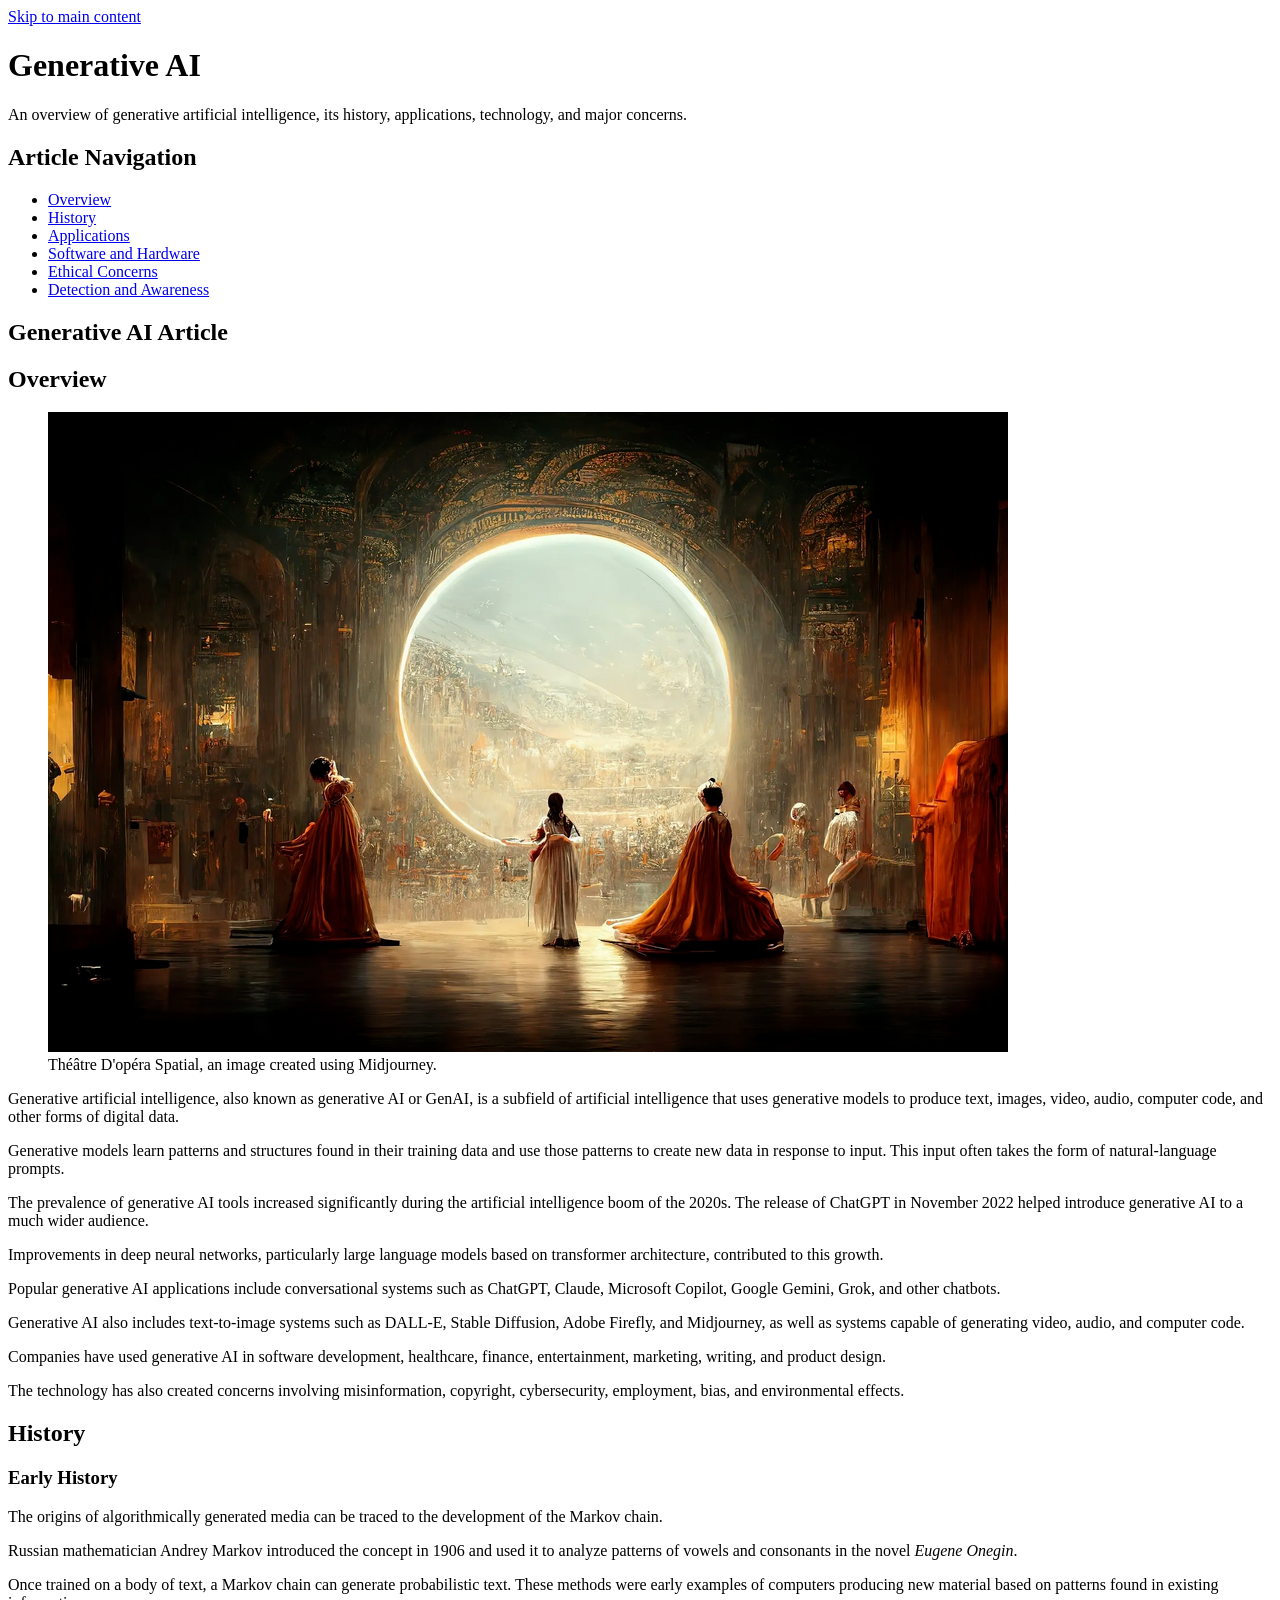
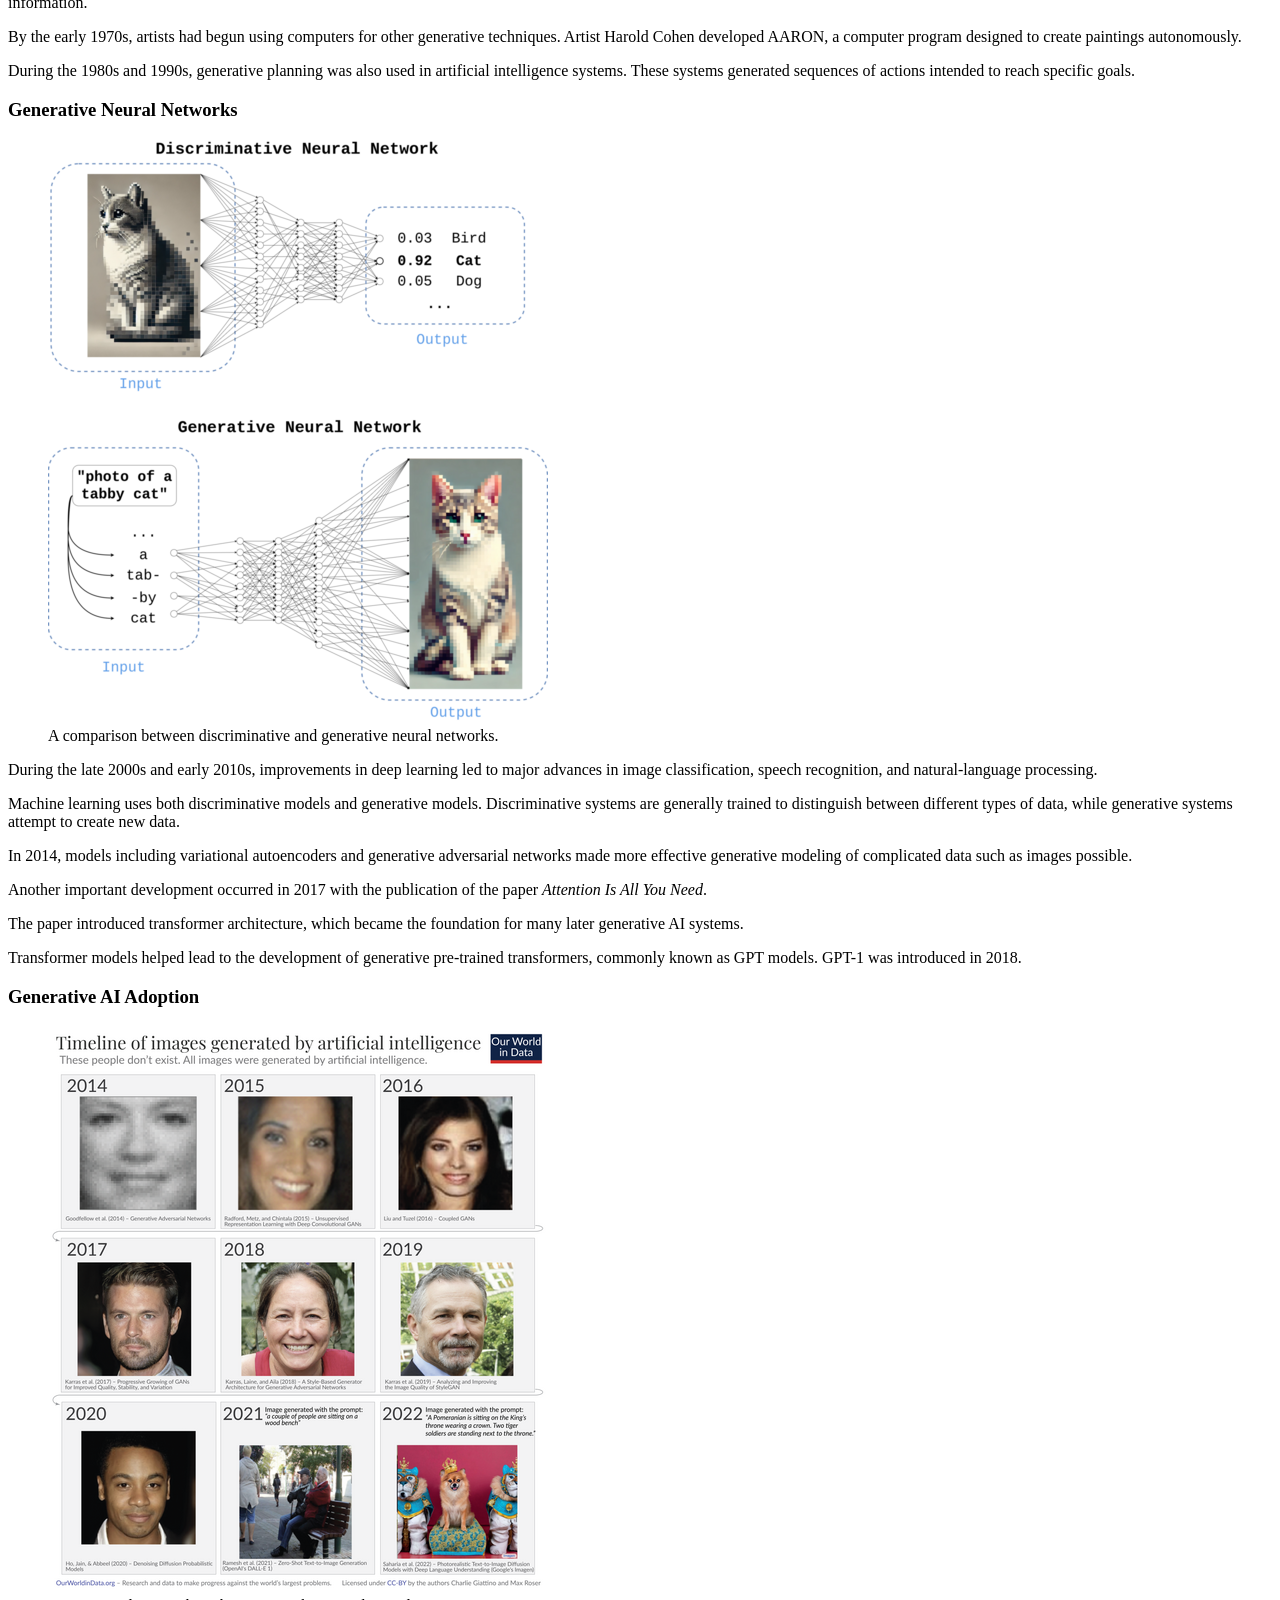
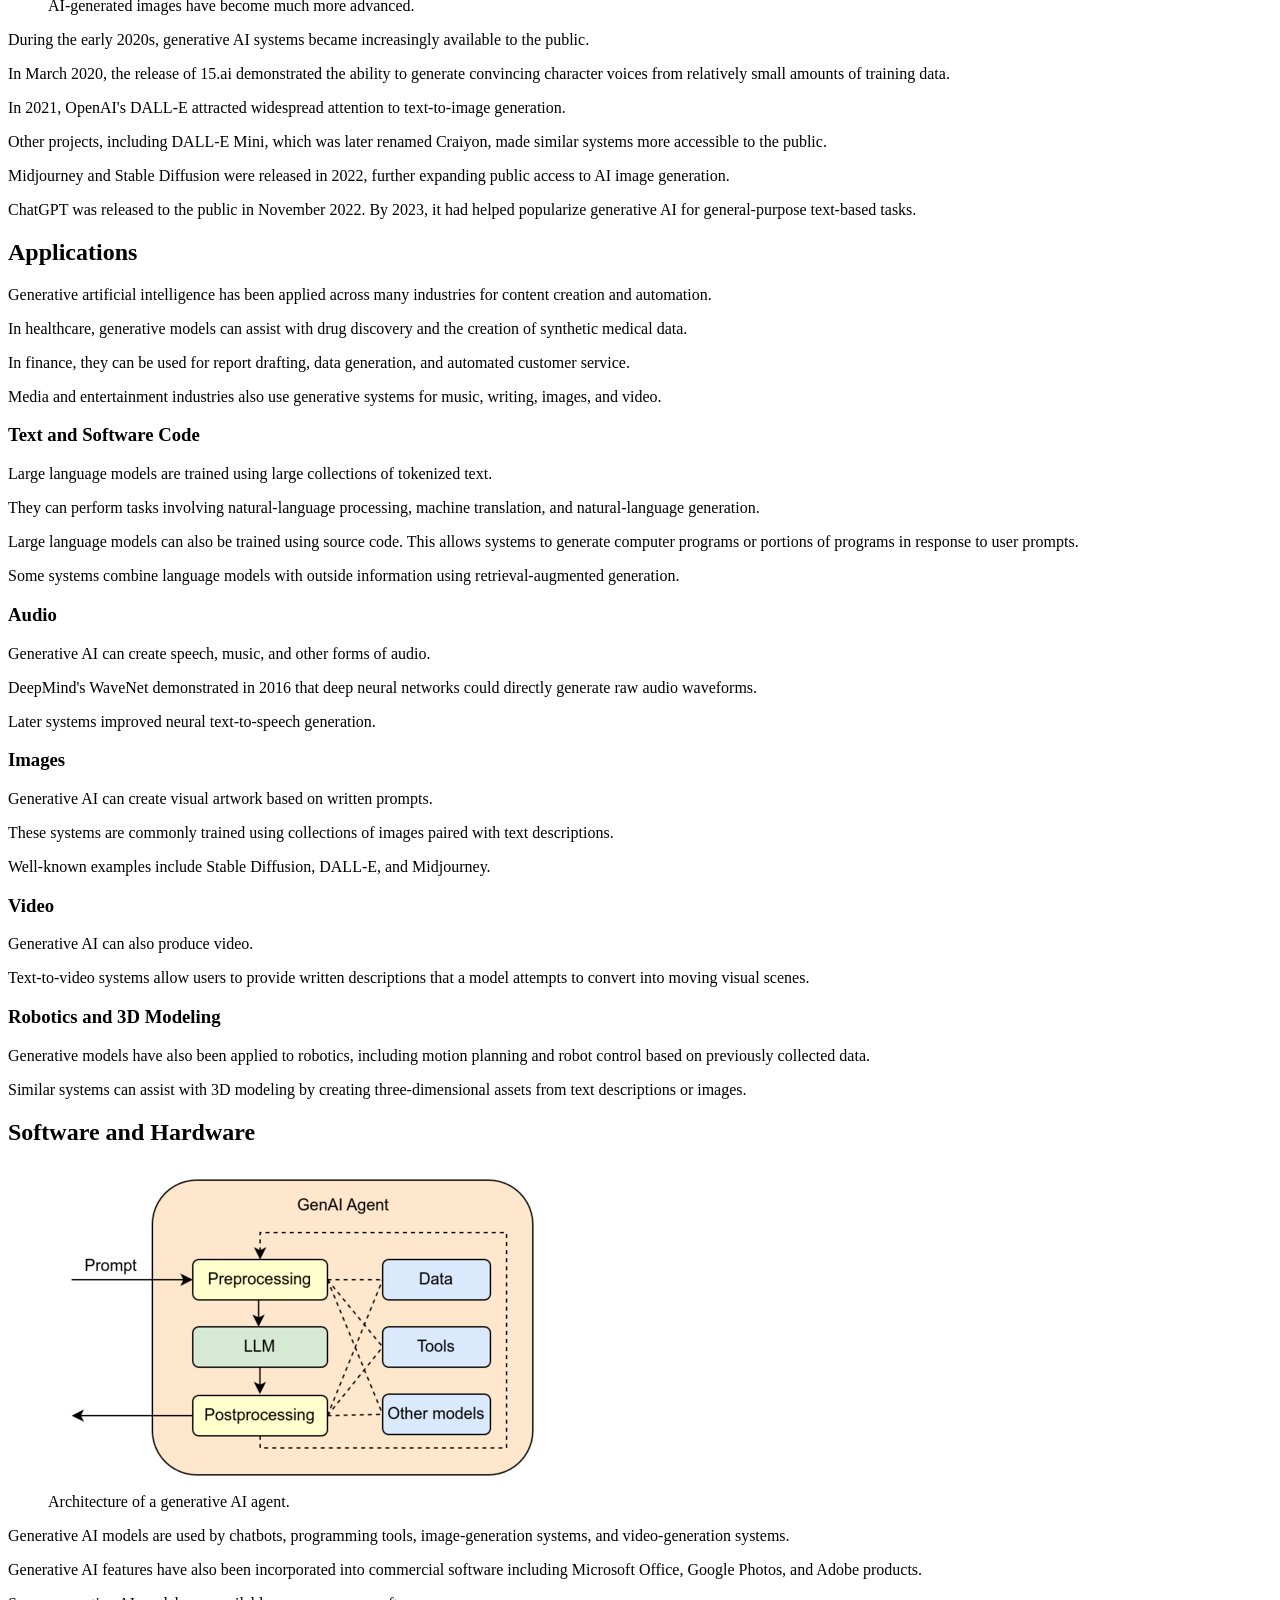
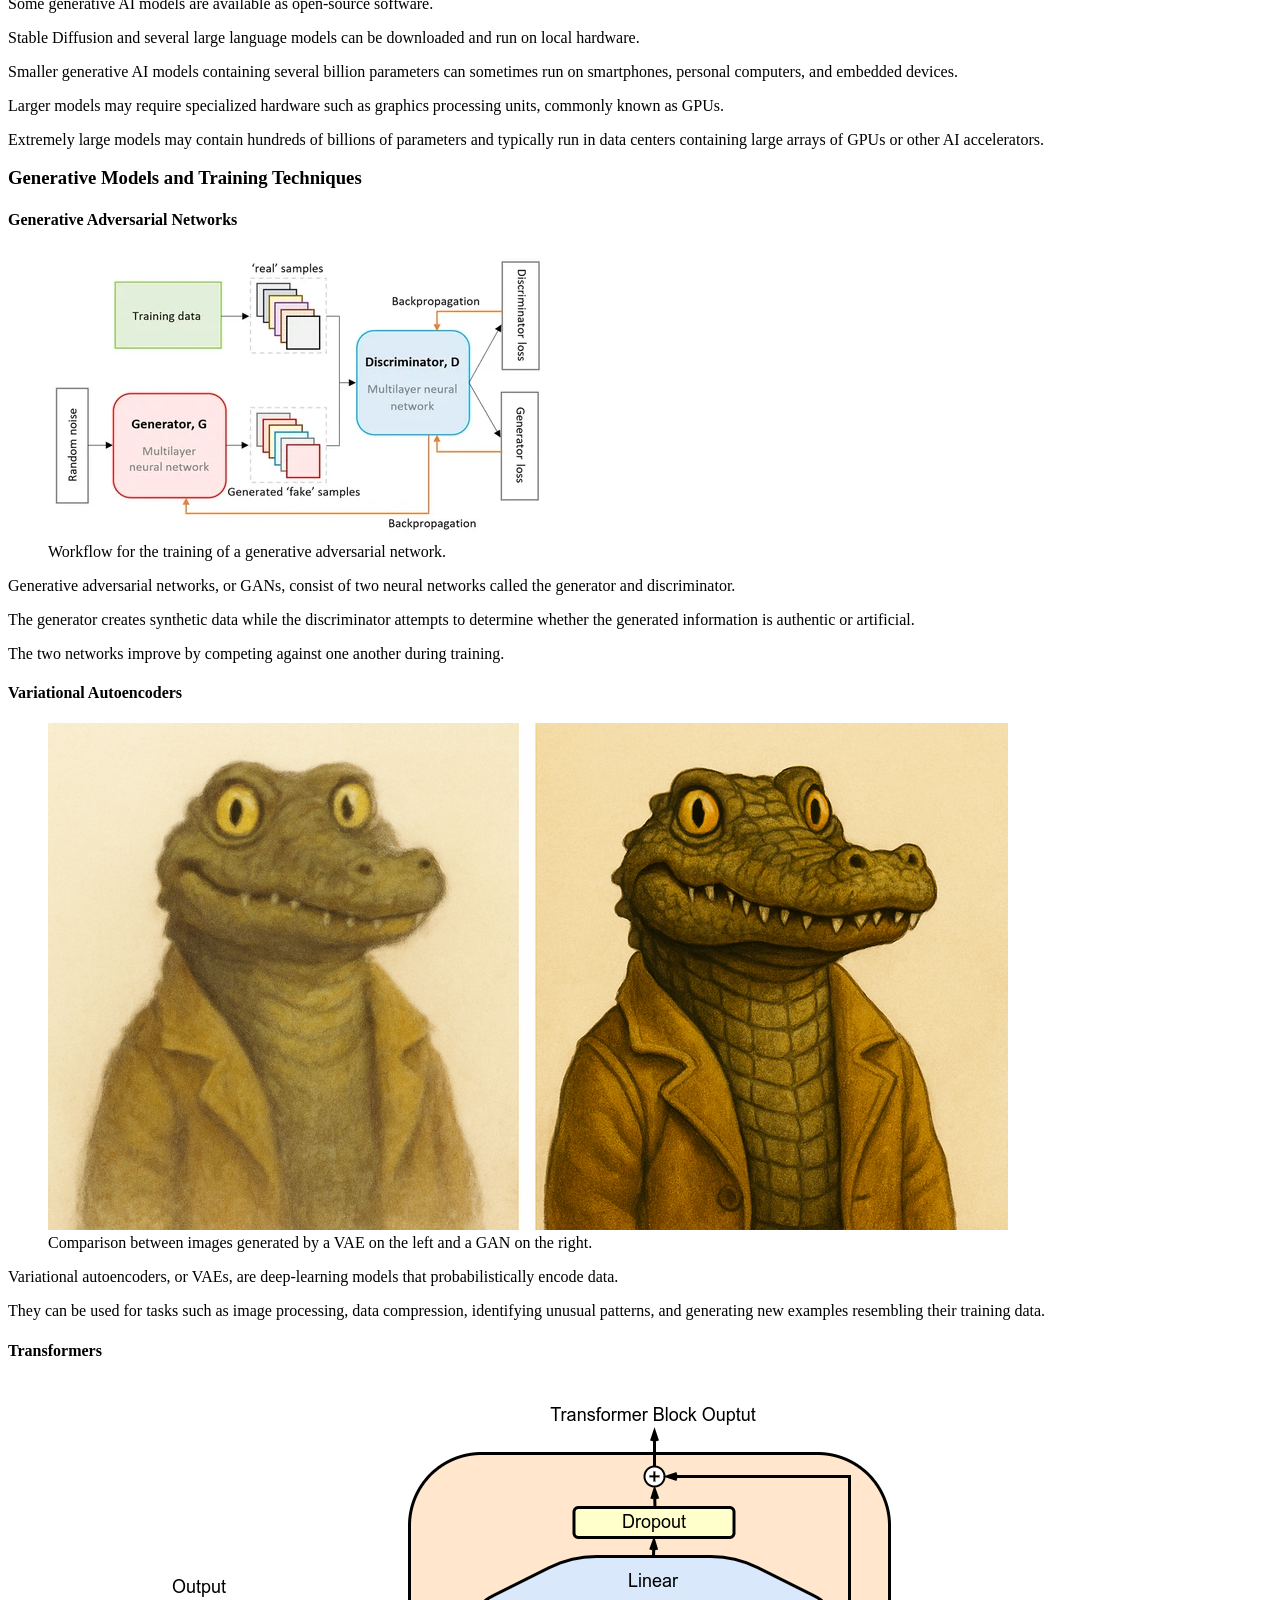
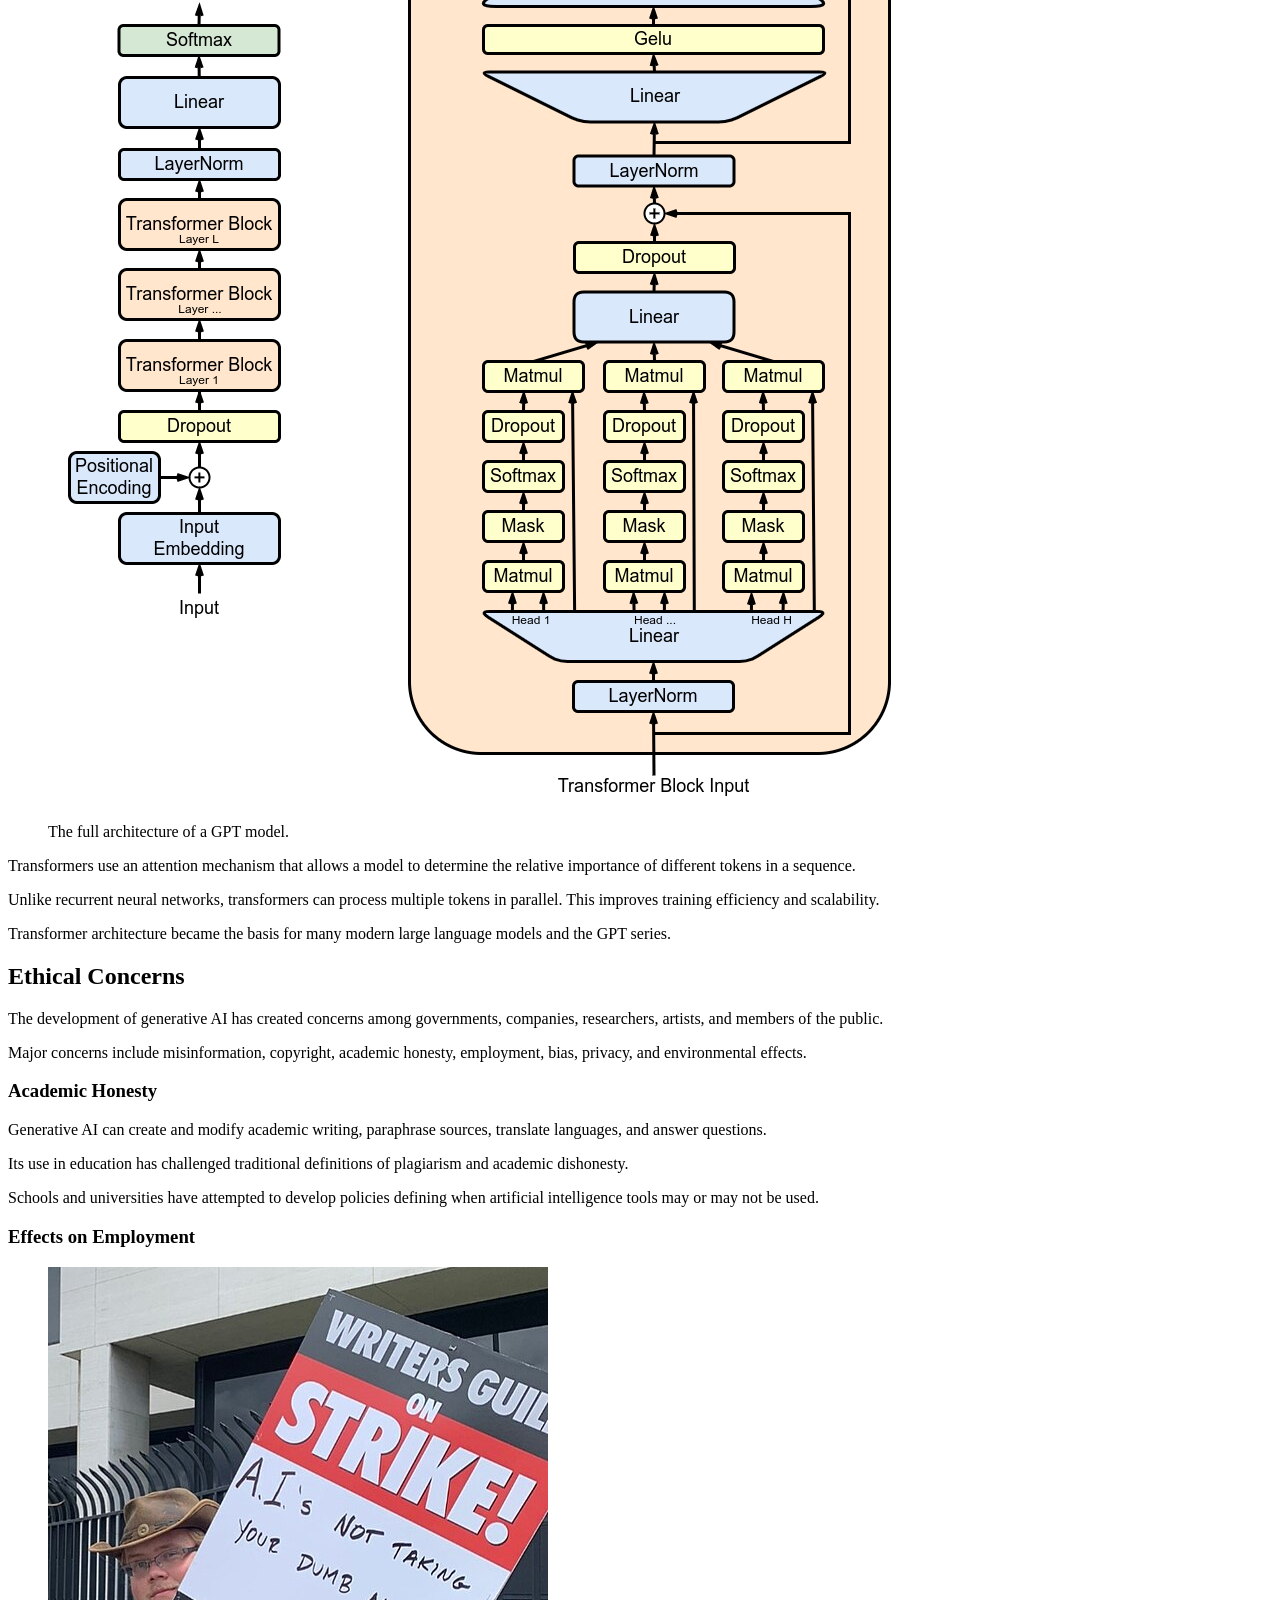
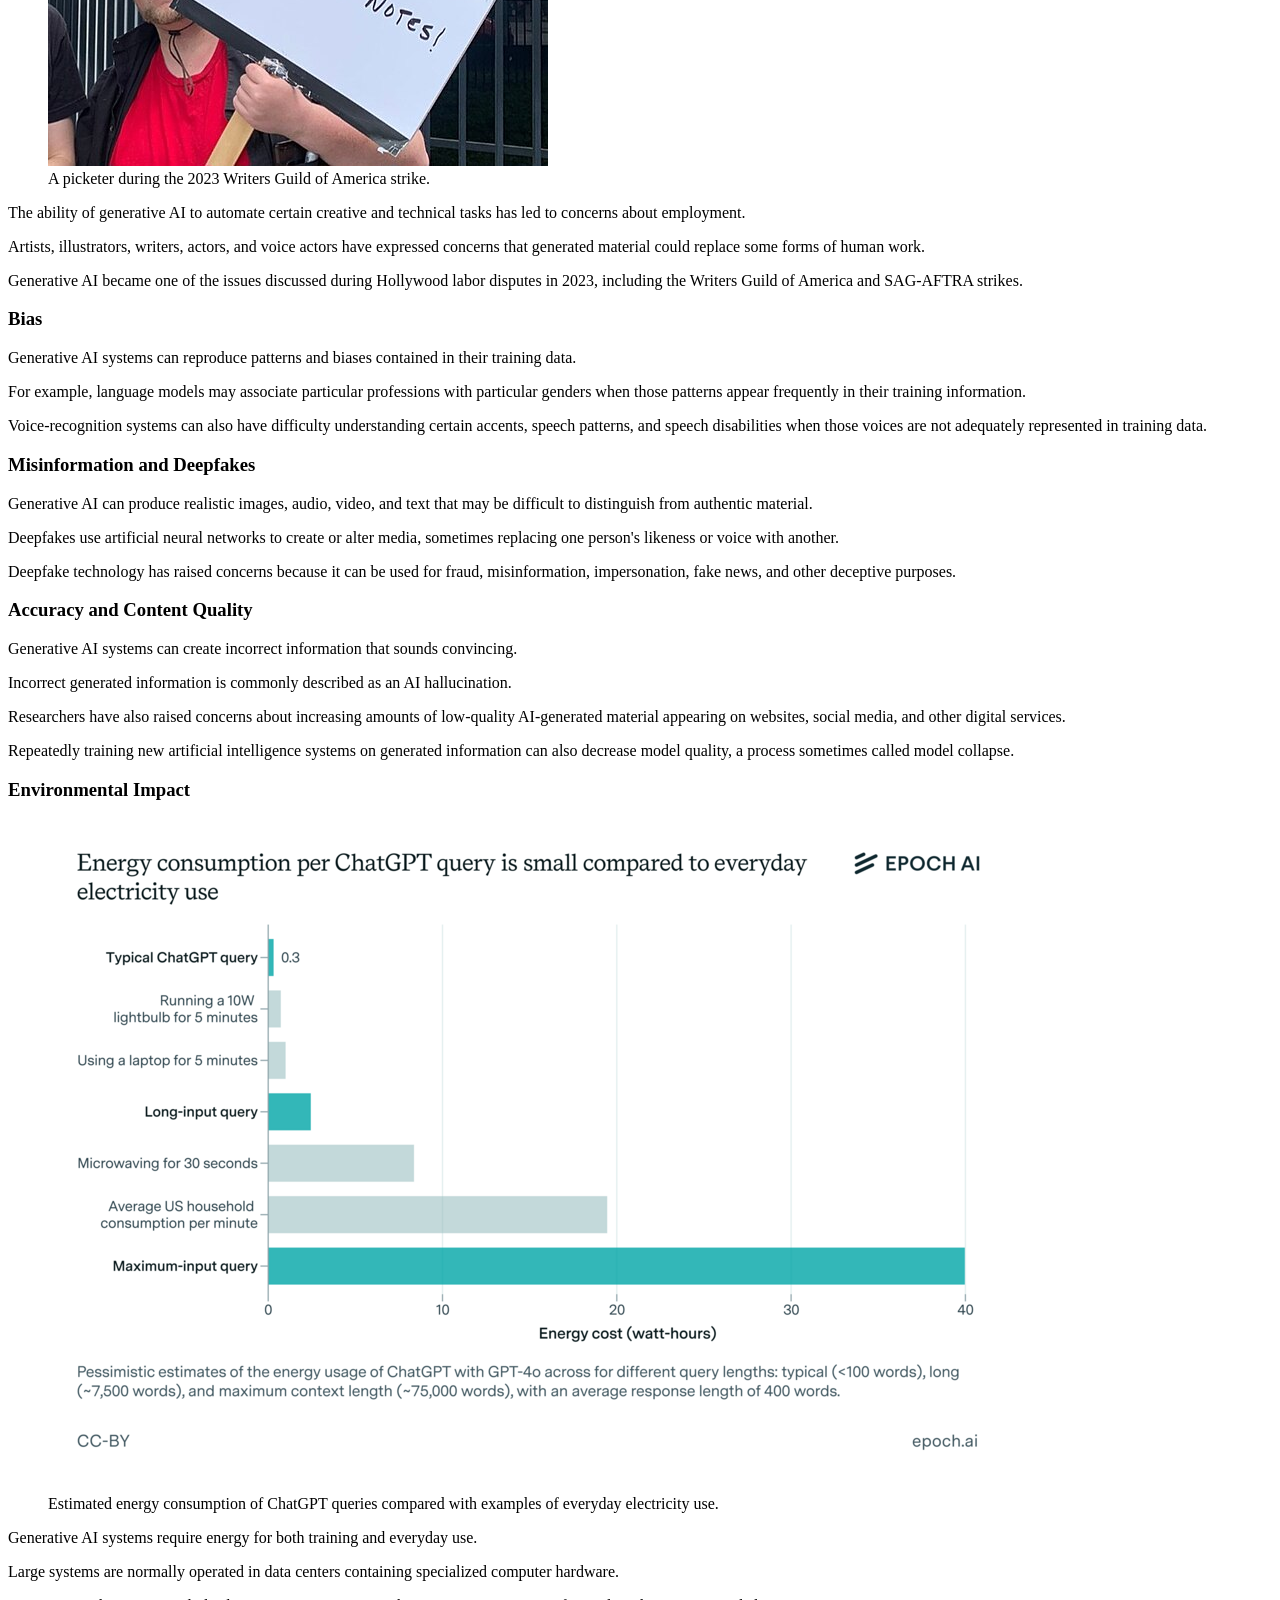
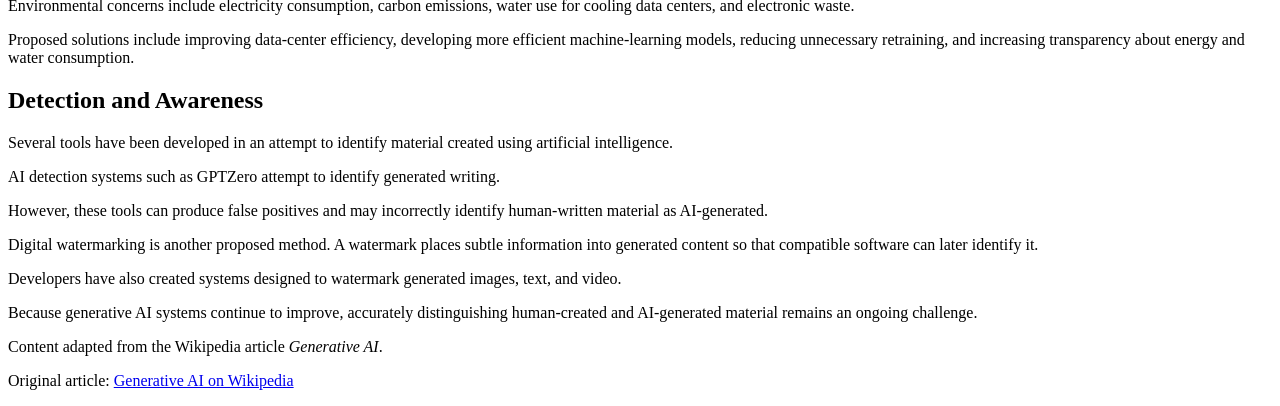
==== index.html @ 086b4283 "Update index.html for Generative AI content" ====
<!DOCTYPE html>
<html lang="en">

<head>
    <meta charset="UTF-8">
    <meta name="viewport" content="width=device-width, initial-scale=1.0">

    <title>Generative AI</title>

    <link rel="preconnect" href="https://fonts.googleapis.com">
    <link rel="preconnect" href="https://fonts.gstatic.com" crossorigin>

    <link
        href="https://fonts.googleapis.com/css2?family=Merriweather:wght@400;700&family=Source+Sans+3:wght@400;600;700&display=swap"
        rel="stylesheet">

    <link rel="stylesheet" href="wiki.css">
</head>

<body>

    <a class="skip-link" href="#main-content">Skip to main content</a>

    <div class="wrapper">

        <header class="page-header">

            <h1>Generative AI</h1>

            <p class="intro">
                An overview of generative artificial intelligence, its history,
                applications, technology, and major concerns.
            </p>

        </header>


        <nav aria-labelledby="navigation-heading">

            <h2 id="navigation-heading" class="sr-only">
                Article Navigation
            </h2>

            <ul>
                <li><a href="#overview">Overview</a></li>
                <li><a href="#history">History</a></li>
                <li><a href="#applications">Applications</a></li>
                <li><a href="#software">Software and Hardware</a></li>
                <li><a href="#ethics">Ethical Concerns</a></li>
                <li><a href="#detection">Detection and Awareness</a></li>
            </ul>

        </nav>


        <main id="main-content">

            <article>

                <h2 class="sr-only">Generative AI Article</h2>


                <section id="overview">

                    <h2>Overview</h2>

                    <figure class="figure-right">

                        <img
                            src="images/Theatre_Dopera_Spatial.png"
                            alt="AI-generated image of figures standing in a futuristic opera scene">

                        <figcaption>
                            Théâtre D'opéra Spatial, an image created using Midjourney.
                        </figcaption>

                    </figure>

                    <p>
                        Generative artificial intelligence, also known as generative AI
                        or GenAI, is a subfield of artificial intelligence that uses
                        generative models to produce text, images, video, audio,
                        computer code, and other forms of digital data.
                    </p>

                    <p>
                        Generative models learn patterns and structures found in their
                        training data and use those patterns to create new data in
                        response to input. This input often takes the form of
                        natural-language prompts.
                    </p>

                    <p>
                        The prevalence of generative AI tools increased significantly
                        during the artificial intelligence boom of the 2020s.
                        The release of ChatGPT in November 2022 helped introduce
                        generative AI to a much wider audience.
                    </p>

                    <p>
                        Improvements in deep neural networks, particularly large
                        language models based on transformer architecture, contributed
                        to this growth.
                    </p>

                    <p>
                        Popular generative AI applications include conversational
                        systems such as ChatGPT, Claude, Microsoft Copilot, Google
                        Gemini, Grok, and other chatbots.
                    </p>

                    <p>
                        Generative AI also includes text-to-image systems such as
                        DALL-E, Stable Diffusion, Adobe Firefly, and Midjourney,
                        as well as systems capable of generating video, audio,
                        and computer code.
                    </p>

                    <p>
                        Companies have used generative AI in software development,
                        healthcare, finance, entertainment, marketing, writing,
                        and product design.
                    </p>

                    <p>
                        The technology has also created concerns involving
                        misinformation, copyright, cybersecurity, employment,
                        bias, and environmental effects.
                    </p>

                    <div class="clear"></div>

                </section>


                <section id="history">

                    <h2>History</h2>


                    <section>

                        <h3>Early History</h3>

                        <p>
                            The origins of algorithmically generated media can be
                            traced to the development of the Markov chain.
                        </p>

                        <p>
                            Russian mathematician Andrey Markov introduced the
                            concept in 1906 and used it to analyze patterns of
                            vowels and consonants in the novel
                            <em>Eugene Onegin</em>.
                        </p>

                        <p>
                            Once trained on a body of text, a Markov chain can
                            generate probabilistic text. These methods were early
                            examples of computers producing new material based
                            on patterns found in existing information.
                        </p>

                        <p>
                            By the early 1970s, artists had begun using computers
                            for other generative techniques. Artist Harold Cohen
                            developed AARON, a computer program designed to create
                            paintings autonomously.
                        </p>

                        <p>
                            During the 1980s and 1990s, generative planning was
                            also used in artificial intelligence systems. These
                            systems generated sequences of actions intended to
                            reach specific goals.
                        </p>

                    </section>


                    <section>

                        <h3>Generative Neural Networks</h3>

                        <figure class="figure-right">

                            <img
                                src="images/Discriminative_vs_Generative_Neural_Networks.png"
                                alt="Diagram comparing a discriminative neural network with a generative neural network">

                            <figcaption>
                                A comparison between discriminative and generative
                                neural networks.
                            </figcaption>

                        </figure>

                        <p>
                            During the late 2000s and early 2010s, improvements
                            in deep learning led to major advances in image
                            classification, speech recognition, and natural-language
                            processing.
                        </p>

                        <p>
                            Machine learning uses both discriminative models and
                            generative models. Discriminative systems are generally
                            trained to distinguish between different types of data,
                            while generative systems attempt to create new data.
                        </p>

                        <p>
                            In 2014, models including variational autoencoders
                            and generative adversarial networks made more effective
                            generative modeling of complicated data such as images
                            possible.
                        </p>

                        <p>
                            Another important development occurred in 2017 with
                            the publication of the paper
                            <em>Attention Is All You Need</em>.
                        </p>

                        <p>
                            The paper introduced transformer architecture, which
                            became the foundation for many later generative AI
                            systems.
                        </p>

                        <p>
                            Transformer models helped lead to the development
                            of generative pre-trained transformers, commonly
                            known as GPT models. GPT-1 was introduced in 2018.
                        </p>

                        <div class="clear"></div>

                    </section>


                    <section>

                        <h3>Generative AI Adoption</h3>

                        <figure class="figure-left">

                            <img
                                src="images/Timeline-of-AI-generated-faces.png"
                                alt="Timeline showing improvements in AI-generated images from 2014 through 2022">

                            <figcaption>
                                AI-generated images have become much more advanced.
                            </figcaption>

                        </figure>

                        <p>
                            During the early 2020s, generative AI systems became
                            increasingly available to the public.
                        </p>

                        <p>
                            In March 2020, the release of 15.ai demonstrated
                            the ability to generate convincing character voices
                            from relatively small amounts of training data.
                        </p>

                        <p>
                            In 2021, OpenAI's DALL-E attracted widespread
                            attention to text-to-image generation.
                        </p>

                        <p>
                            Other projects, including DALL-E Mini, which was
                            later renamed Craiyon, made similar systems more
                            accessible to the public.
                        </p>

                        <p>
                            Midjourney and Stable Diffusion were released in
                            2022, further expanding public access to
                            AI image generation.
                        </p>

                        <p>
                            ChatGPT was released to the public in November 2022.
                            By 2023, it had helped popularize generative AI for
                            general-purpose text-based tasks.
                        </p>

                        <div class="clear"></div>

                    </section>

                </section>


                <section id="applications">

                    <h2>Applications</h2>

                    <p>
                        Generative artificial intelligence has been applied
                        across many industries for content creation and automation.
                    </p>

                    <p>
                        In healthcare, generative models can assist with drug
                        discovery and the creation of synthetic medical data.
                    </p>

                    <p>
                        In finance, they can be used for report drafting,
                        data generation, and automated customer service.
                    </p>

                    <p>
                        Media and entertainment industries also use generative
                        systems for music, writing, images, and video.
                    </p>


                    <section>

                        <h3>Text and Software Code</h3>

                        <p>
                            Large language models are trained using large
                            collections of tokenized text.
                        </p>

                        <p>
                            They can perform tasks involving natural-language
                            processing, machine translation, and natural-language
                            generation.
                        </p>

                        <p>
                            Large language models can also be trained using
                            source code. This allows systems to generate
                            computer programs or portions of programs in
                            response to user prompts.
                        </p>

                        <p>
                            Some systems combine language models with outside
                            information using retrieval-augmented generation.
                        </p>

                    </section>


                    <section>

                        <h3>Audio</h3>

                        <p>
                            Generative AI can create speech, music, and other
                            forms of audio.
                        </p>

                        <p>
                            DeepMind's WaveNet demonstrated in 2016 that deep
                            neural networks could directly generate raw audio
                            waveforms.
                        </p>

                        <p>
                            Later systems improved neural text-to-speech
                            generation.
                        </p>

                    </section>


                    <section>

                        <h3>Images</h3>

                        <p>
                            Generative AI can create visual artwork based on
                            written prompts.
                        </p>

                        <p>
                            These systems are commonly trained using collections
                            of images paired with text descriptions.
                        </p>

                        <p>
                            Well-known examples include Stable Diffusion,
                            DALL-E, and Midjourney.
                        </p>

                    </section>


                    <section>

                        <h3>Video</h3>

                        <p>
                            Generative AI can also produce video.
                        </p>

                        <p>
                            Text-to-video systems allow users to provide
                            written descriptions that a model attempts to
                            convert into moving visual scenes.
                        </p>

                    </section>


                    <section>

                        <h3>Robotics and 3D Modeling</h3>

                        <p>
                            Generative models have also been applied to
                            robotics, including motion planning and robot
                            control based on previously collected data.
                        </p>

                        <p>
                            Similar systems can assist with 3D modeling
                            by creating three-dimensional assets from text
                            descriptions or images.
                        </p>

                    </section>

                </section>


                <section id="software">

                    <h2>Software and Hardware</h2>

                    <figure class="figure-right">

                        <img
                            src="images/GenAI_Agent.png"
                            alt="Diagram showing the architecture of a generative artificial intelligence agent">

                        <figcaption>
                            Architecture of a generative AI agent.
                        </figcaption>

                    </figure>

                    <p>
                        Generative AI models are used by chatbots, programming
                        tools, image-generation systems, and video-generation
                        systems.
                    </p>

                    <p>
                        Generative AI features have also been incorporated
                        into commercial software including Microsoft Office,
                        Google Photos, and Adobe products.
                    </p>

                    <p>
                        Some generative AI models are available as open-source
                        software.
                    </p>

                    <p>
                        Stable Diffusion and several large language models
                        can be downloaded and run on local hardware.
                    </p>

                    <p>
                        Smaller generative AI models containing several
                        billion parameters can sometimes run on smartphones,
                        personal computers, and embedded devices.
                    </p>

                    <p>
                        Larger models may require specialized hardware such
                        as graphics processing units, commonly known as GPUs.
                    </p>

                    <p>
                        Extremely large models may contain hundreds of
                        billions of parameters and typically run in data
                        centers containing large arrays of GPUs or other
                        AI accelerators.
                    </p>

                    <div class="clear"></div>


                    <section>

                        <h3>Generative Models and Training Techniques</h3>


                        <section>

                            <h4>Generative Adversarial Networks</h4>

                            <figure class="figure-right">

                                <img
                                    src="images/GANs_Technique.webp"
                                    alt="Diagram showing the training process for a generative adversarial network">

                                <figcaption>
                                    Workflow for the training of a generative
                                    adversarial network.
                                </figcaption>

                            </figure>

                            <p>
                                Generative adversarial networks, or GANs,
                                consist of two neural networks called the
                                generator and discriminator.
                            </p>

                            <p>
                                The generator creates synthetic data while
                                the discriminator attempts to determine
                                whether the generated information is
                                authentic or artificial.
                            </p>

                            <p>
                                The two networks improve by competing
                                against one another during training.
                            </p>

                            <div class="clear"></div>

                        </section>


                        <section>

                            <h4>Variational Autoencoders</h4>

                            <figure class="figure-wide">

                                <img
                                    src="images/GAN_vs_VAE_(cropped).png"
                                    alt="Side-by-side comparison of images produced by a variational autoencoder and a generative adversarial network">

                                <figcaption>
                                    Comparison between images generated by a VAE
                                    on the left and a GAN on the right.
                                </figcaption>

                            </figure>

                            <p>
                                Variational autoencoders, or VAEs, are
                                deep-learning models that probabilistically
                                encode data.
                            </p>

                            <p>
                                They can be used for tasks such as image
                                processing, data compression, identifying
                                unusual patterns, and generating new examples
                                resembling their training data.
                            </p>

                        </section>


                        <section>

                            <h4>Transformers</h4>

                            <figure class="figure-wide">

                                <img
                                    src="images/Full_GPT_architecture.png"
                                    alt="Diagram showing the architecture and transformer blocks of a GPT model">

                                <figcaption>
                                    The full architecture of a GPT model.
                                </figcaption>

                            </figure>

                            <p>
                                Transformers use an attention mechanism that
                                allows a model to determine the relative
                                importance of different tokens in a sequence.
                            </p>

                            <p>
                                Unlike recurrent neural networks, transformers
                                can process multiple tokens in parallel.
                                This improves training efficiency and scalability.
                            </p>

                            <p>
                                Transformer architecture became the basis for
                                many modern large language models and the
                                GPT series.
                            </p>

                        </section>

                    </section>

                </section>


                <section id="ethics">

                    <h2>Ethical Concerns</h2>

                    <p>
                        The development of generative AI has created concerns
                        among governments, companies, researchers, artists,
                        and members of the public.
                    </p>

                    <p>
                        Major concerns include misinformation, copyright,
                        academic honesty, employment, bias, privacy, and
                        environmental effects.
                    </p>


                    <section>

                        <h3>Academic Honesty</h3>

                        <p>
                            Generative AI can create and modify academic
                            writing, paraphrase sources, translate languages,
                            and answer questions.
                        </p>

                        <p>
                            Its use in education has challenged traditional
                            definitions of plagiarism and academic dishonesty.
                        </p>

                        <p>
                            Schools and universities have attempted to develop
                            policies defining when artificial intelligence
                            tools may or may not be used.
                        </p>

                    </section>


                    <section>

                        <h3>Effects on Employment</h3>

                        <figure class="figure-right">

                            <img
                                src="images/AI_Protest_Sign_2023_WGA_Strike.jpg"
                                alt="Writer holding a Writers Guild strike sign criticizing the use of artificial intelligence">

                            <figcaption>
                                A picketer during the 2023 Writers Guild
                                of America strike.
                            </figcaption>

                        </figure>

                        <p>
                            The ability of generative AI to automate certain
                            creative and technical tasks has led to concerns
                            about employment.
                        </p>

                        <p>
                            Artists, illustrators, writers, actors, and
                            voice actors have expressed concerns that
                            generated material could replace some forms
                            of human work.
                        </p>

                        <p>
                            Generative AI became one of the issues discussed
                            during Hollywood labor disputes in 2023,
                            including the Writers Guild of America and
                            SAG-AFTRA strikes.
                        </p>

                        <div class="clear"></div>

                    </section>


                    <section>

                        <h3>Bias</h3>

                        <p>
                            Generative AI systems can reproduce patterns
                            and biases contained in their training data.
                        </p>

                        <p>
                            For example, language models may associate
                            particular professions with particular genders
                            when those patterns appear frequently in their
                            training information.
                        </p>

                        <p>
                            Voice-recognition systems can also have difficulty
                            understanding certain accents, speech patterns,
                            and speech disabilities when those voices are not
                            adequately represented in training data.
                        </p>

                    </section>


                    <section>

                        <h3>Misinformation and Deepfakes</h3>

                        <p>
                            Generative AI can produce realistic images,
                            audio, video, and text that may be difficult
                            to distinguish from authentic material.
                        </p>

                        <p>
                            Deepfakes use artificial neural networks to
                            create or alter media, sometimes replacing one
                            person's likeness or voice with another.
                        </p>

                        <p>
                            Deepfake technology has raised concerns because
                            it can be used for fraud, misinformation,
                            impersonation, fake news, and other deceptive
                            purposes.
                        </p>

                    </section>


                    <section>

                        <h3>Accuracy and Content Quality</h3>

                        <p>
                            Generative AI systems can create incorrect
                            information that sounds convincing.
                        </p>

                        <p>
                            Incorrect generated information is commonly
                            described as an AI hallucination.
                        </p>

                        <p>
                            Researchers have also raised concerns about
                            increasing amounts of low-quality AI-generated
                            material appearing on websites, social media,
                            and other digital services.
                        </p>

                        <p>
                            Repeatedly training new artificial intelligence
                            systems on generated information can also
                            decrease model quality, a process sometimes
                            called model collapse.
                        </p>

                    </section>


                    <section>

                        <h3>Environmental Impact</h3>

                        <figure class="figure-large">

                            <img
                                src="images/Energy_consumption_per_ChatGPT_query_compared_to_everyday_electricity_use.png"
                                alt="Bar chart comparing the estimated energy use of different ChatGPT queries with common household electricity use">

                            <figcaption>
                                Estimated energy consumption of ChatGPT queries
                                compared with examples of everyday electricity use.
                            </figcaption>

                        </figure>

                        <p>
                            Generative AI systems require energy for both
                            training and everyday use.
                        </p>

                        <p>
                            Large systems are normally operated in data
                            centers containing specialized computer hardware.
                        </p>

                        <p>
                            Environmental concerns include electricity
                            consumption, carbon emissions, water use for
                            cooling data centers, and electronic waste.
                        </p>

                        <p>
                            Proposed solutions include improving data-center
                            efficiency, developing more efficient
                            machine-learning models, reducing unnecessary
                            retraining, and increasing transparency about
                            energy and water consumption.
                        </p>

                    </section>

                </section>


                <section id="detection">

                    <h2>Detection and Awareness</h2>

                    <p>
                        Several tools have been developed in an attempt
                        to identify material created using artificial
                        intelligence.
                    </p>

                    <p>
                        AI detection systems such as GPTZero attempt
                        to identify generated writing.
                    </p>

                    <p>
                        However, these tools can produce false positives
                        and may incorrectly identify human-written
                        material as AI-generated.
                    </p>

                    <p>
                        Digital watermarking is another proposed method.
                        A watermark places subtle information into generated
                        content so that compatible software can later
                        identify it.
                    </p>

                    <p>
                        Developers have also created systems designed
                        to watermark generated images, text, and video.
                    </p>

                    <p>
                        Because generative AI systems continue to improve,
                        accurately distinguishing human-created and
                        AI-generated material remains an ongoing challenge.
                    </p>

                </section>

            </article>

        </main>


        <footer>

            <p>
                Content adapted from the Wikipedia article
                <cite>Generative AI</cite>.
            </p>

            <p>
                Original article:
                <a href="https://en.wikipedia.org/wiki/Generative_AI">
                    Generative AI on Wikipedia
                </a>
            </p>

        </footer>

    </div>

</body>

</html>
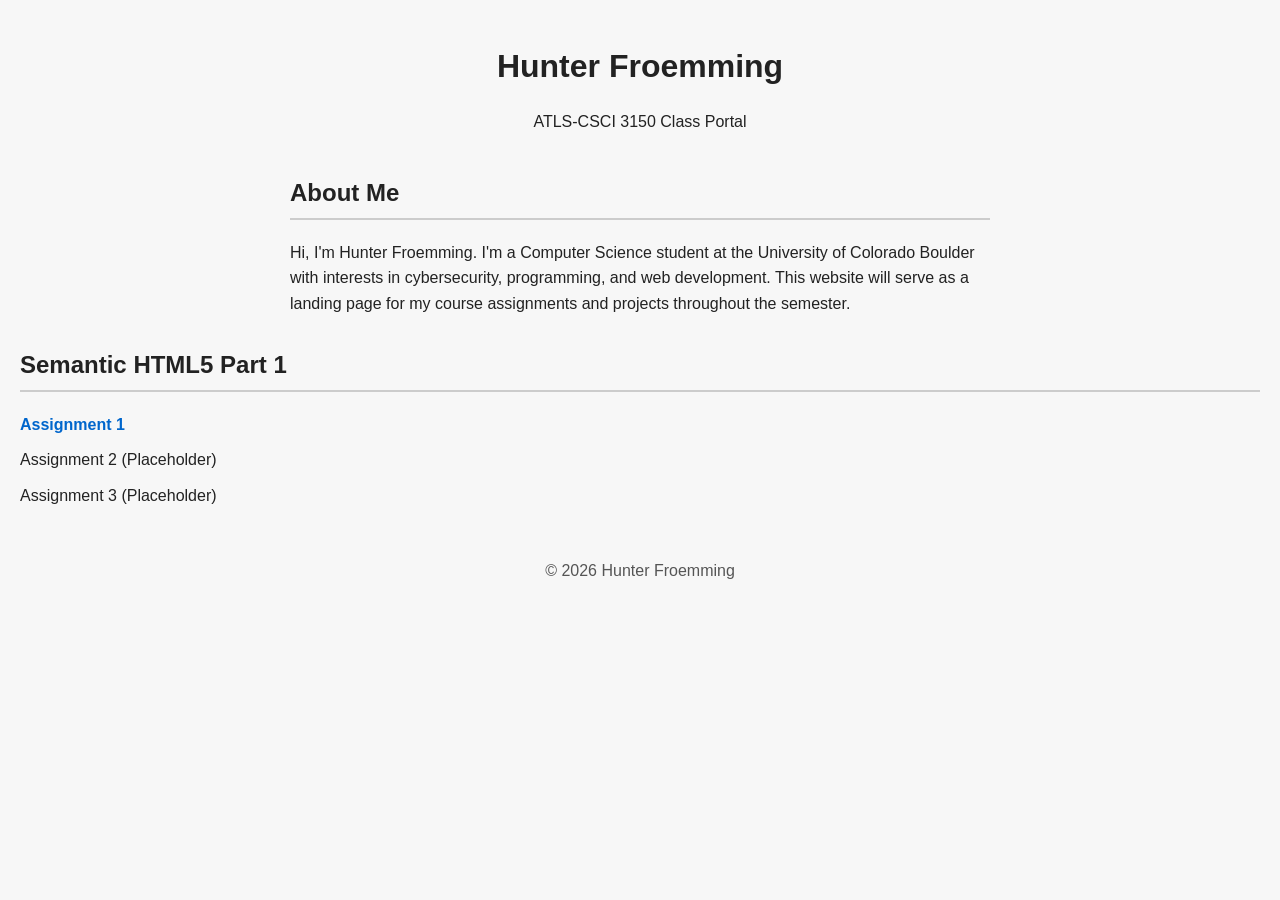
==== commit 5b4114f9: "Revise index.html for personal class portal Updated the title and header content to reflect the auth" ====
--- a/index.html
+++ b/index.html
@@ -1,893 +1,50 @@
 <!DOCTYPE html>
 <html lang="en">
-
 <head>
     <meta charset="UTF-8">
     <meta name="viewport" content="width=device-width, initial-scale=1.0">
-
-    <title>Generative AI</title>
-
-    <link rel="preconnect" href="https://fonts.googleapis.com">
-    <link rel="preconnect" href="https://fonts.gstatic.com" crossorigin>
-
-    <link
-        href="https://fonts.googleapis.com/css2?family=Merriweather:wght@400;700&family=Source+Sans+3:wght@400;600;700&display=swap"
-        rel="stylesheet">
-
-    <link rel="stylesheet" href="wiki.css">
+    <title>Hunter Froemming - Class Portal</title>
+    <link rel="stylesheet" href="style.css">
 </head>
 
 <body>
 
-    <a class="skip-link" href="#main-content">Skip to main content</a>
+    <header>
+        <h1>Hunter Froemming</h1>
+        <p>ATLS-CSCI 3150 Class Portal</p>
+    </header>
 
-    <div class="wrapper">
+    <main>
 
-        <header class="page-header">
+        <section aria-labelledby="about-heading">
+            <h2 id="about-heading">About Me</h2>
 
-            <h1>Generative AI</h1>
+            <p>
+                Hi, I'm Hunter Froemming. I'm a Computer Science student at
+                the University of Colorado Boulder with interests in
+                cybersecurity, programming, and web development. This website
+                will serve as a landing page for my course assignments and
+                projects throughout the semester.
+            </p>
+        </section>
 
-            <p class="intro">
-                An overview of generative artificial intelligence, its history,
-                applications, technology, and major concerns.
-            </p>
+        <nav aria-labelledby="assignments-heading">
 
-        </header>
-
-
-        <nav aria-labelledby="navigation-heading">
-
-            <h2 id="navigation-heading" class="sr-only">
-                Article Navigation
-            </h2>
+            <h2 id="assignments-heading">Semantic HTML5 Part 1</h2>
 
             <ul>
-                <li><a href="#overview">Overview</a></li>
-                <li><a href="#history">History</a></li>
-                <li><a href="#applications">Applications</a></li>
-                <li><a href="#software">Software and Hardware</a></li>
-                <li><a href="#ethics">Ethical Concerns</a></li>
-                <li><a href="#detection">Detection and Awareness</a></li>
+                <li><a href="wiki.html">Assignment 1</a></li>
+                <li>Assignment 2 (Placeholder)</li>
+                <li>Assignment 3 (Placeholder)</li>
             </ul>
 
         </nav>
 
+    </main>
 
-        <main id="main-content">
-
-            <article>
-
-                <h2 class="sr-only">Generative AI Article</h2>
-
-
-                <section id="overview">
-
-                    <h2>Overview</h2>
-
-                    <figure class="figure-right">
-
-                        <img
-                            src="images/Theatre_Dopera_Spatial.png"
-                            alt="AI-generated image of figures standing in a futuristic opera scene">
-
-                        <figcaption>
-                            Théâtre D'opéra Spatial, an image created using Midjourney.
-                        </figcaption>
-
-                    </figure>
-
-                    <p>
-                        Generative artificial intelligence, also known as generative AI
-                        or GenAI, is a subfield of artificial intelligence that uses
-                        generative models to produce text, images, video, audio,
-                        computer code, and other forms of digital data.
-                    </p>
-
-                    <p>
-                        Generative models learn patterns and structures found in their
-                        training data and use those patterns to create new data in
-                        response to input. This input often takes the form of
-                        natural-language prompts.
-                    </p>
-
-                    <p>
-                        The prevalence of generative AI tools increased significantly
-                        during the artificial intelligence boom of the 2020s.
-                        The release of ChatGPT in November 2022 helped introduce
-                        generative AI to a much wider audience.
-                    </p>
-
-                    <p>
-                        Improvements in deep neural networks, particularly large
-                        language models based on transformer architecture, contributed
-                        to this growth.
-                    </p>
-
-                    <p>
-                        Popular generative AI applications include conversational
-                        systems such as ChatGPT, Claude, Microsoft Copilot, Google
-                        Gemini, Grok, and other chatbots.
-                    </p>
-
-                    <p>
-                        Generative AI also includes text-to-image systems such as
-                        DALL-E, Stable Diffusion, Adobe Firefly, and Midjourney,
-                        as well as systems capable of generating video, audio,
-                        and computer code.
-                    </p>
-
-                    <p>
-                        Companies have used generative AI in software development,
-                        healthcare, finance, entertainment, marketing, writing,
-                        and product design.
-                    </p>
-
-                    <p>
-                        The technology has also created concerns involving
-                        misinformation, copyright, cybersecurity, employment,
-                        bias, and environmental effects.
-                    </p>
-
-                    <div class="clear"></div>
-
-                </section>
-
-
-                <section id="history">
-
-                    <h2>History</h2>
-
-
-                    <section>
-
-                        <h3>Early History</h3>
-
-                        <p>
-                            The origins of algorithmically generated media can be
-                            traced to the development of the Markov chain.
-                        </p>
-
-                        <p>
-                            Russian mathematician Andrey Markov introduced the
-                            concept in 1906 and used it to analyze patterns of
-                            vowels and consonants in the novel
-                            <em>Eugene Onegin</em>.
-                        </p>
-
-                        <p>
-                            Once trained on a body of text, a Markov chain can
-                            generate probabilistic text. These methods were early
-                            examples of computers producing new material based
-                            on patterns found in existing information.
-                        </p>
-
-                        <p>
-                            By the early 1970s, artists had begun using computers
-                            for other generative techniques. Artist Harold Cohen
-                            developed AARON, a computer program designed to create
-                            paintings autonomously.
-                        </p>
-
-                        <p>
-                            During the 1980s and 1990s, generative planning was
-                            also used in artificial intelligence systems. These
-                            systems generated sequences of actions intended to
-                            reach specific goals.
-                        </p>
-
-                    </section>
-
-
-                    <section>
-
-                        <h3>Generative Neural Networks</h3>
-
-                        <figure class="figure-right">
-
-                            <img
-                                src="images/Discriminative_vs_Generative_Neural_Networks.png"
-                                alt="Diagram comparing a discriminative neural network with a generative neural network">
-
-                            <figcaption>
-                                A comparison between discriminative and generative
-                                neural networks.
-                            </figcaption>
-
-                        </figure>
-
-                        <p>
-                            During the late 2000s and early 2010s, improvements
-                            in deep learning led to major advances in image
-                            classification, speech recognition, and natural-language
-                            processing.
-                        </p>
-
-                        <p>
-                            Machine learning uses both discriminative models and
-                            generative models. Discriminative systems are generally
-                            trained to distinguish between different types of data,
-                            while generative systems attempt to create new data.
-                        </p>
-
-                        <p>
-                            In 2014, models including variational autoencoders
-                            and generative adversarial networks made more effective
-                            generative modeling of complicated data such as images
-                            possible.
-                        </p>
-
-                        <p>
-                            Another important development occurred in 2017 with
-                            the publication of the paper
-                            <em>Attention Is All You Need</em>.
-                        </p>
-
-                        <p>
-                            The paper introduced transformer architecture, which
-                            became the foundation for many later generative AI
-                            systems.
-                        </p>
-
-                        <p>
-                            Transformer models helped lead to the development
-                            of generative pre-trained transformers, commonly
-                            known as GPT models. GPT-1 was introduced in 2018.
-                        </p>
-
-                        <div class="clear"></div>
-
-                    </section>
-
-
-                    <section>
-
-                        <h3>Generative AI Adoption</h3>
-
-                        <figure class="figure-left">
-
-                            <img
-                                src="images/Timeline-of-AI-generated-faces.png"
-                                alt="Timeline showing improvements in AI-generated images from 2014 through 2022">
-
-                            <figcaption>
-                                AI-generated images have become much more advanced.
-                            </figcaption>
-
-                        </figure>
-
-                        <p>
-                            During the early 2020s, generative AI systems became
-                            increasingly available to the public.
-                        </p>
-
-                        <p>
-                            In March 2020, the release of 15.ai demonstrated
-                            the ability to generate convincing character voices
-                            from relatively small amounts of training data.
-                        </p>
-
-                        <p>
-                            In 2021, OpenAI's DALL-E attracted widespread
-                            attention to text-to-image generation.
-                        </p>
-
-                        <p>
-                            Other projects, including DALL-E Mini, which was
-                            later renamed Craiyon, made similar systems more
-                            accessible to the public.
-                        </p>
-
-                        <p>
-                            Midjourney and Stable Diffusion were released in
-                            2022, further expanding public access to
-                            AI image generation.
-                        </p>
-
-                        <p>
-                            ChatGPT was released to the public in November 2022.
-                            By 2023, it had helped popularize generative AI for
-                            general-purpose text-based tasks.
-                        </p>
-
-                        <div class="clear"></div>
-
-                    </section>
-
-                </section>
-
-
-                <section id="applications">
-
-                    <h2>Applications</h2>
-
-                    <p>
-                        Generative artificial intelligence has been applied
-                        across many industries for content creation and automation.
-                    </p>
-
-                    <p>
-                        In healthcare, generative models can assist with drug
-                        discovery and the creation of synthetic medical data.
-                    </p>
-
-                    <p>
-                        In finance, they can be used for report drafting,
-                        data generation, and automated customer service.
-                    </p>
-
-                    <p>
-                        Media and entertainment industries also use generative
-                        systems for music, writing, images, and video.
-                    </p>
-
-
-                    <section>
-
-                        <h3>Text and Software Code</h3>
-
-                        <p>
-                            Large language models are trained using large
-                            collections of tokenized text.
-                        </p>
-
-                        <p>
-                            They can perform tasks involving natural-language
-                            processing, machine translation, and natural-language
-                            generation.
-                        </p>
-
-                        <p>
-                            Large language models can also be trained using
-                            source code. This allows systems to generate
-                            computer programs or portions of programs in
-                            response to user prompts.
-                        </p>
-
-                        <p>
-                            Some systems combine language models with outside
-                            information using retrieval-augmented generation.
-                        </p>
-
-                    </section>
-
-
-                    <section>
-
-                        <h3>Audio</h3>
-
-                        <p>
-                            Generative AI can create speech, music, and other
-                            forms of audio.
-                        </p>
-
-                        <p>
-                            DeepMind's WaveNet demonstrated in 2016 that deep
-                            neural networks could directly generate raw audio
-                            waveforms.
-                        </p>
-
-                        <p>
-                            Later systems improved neural text-to-speech
-                            generation.
-                        </p>
-
-                    </section>
-
-
-                    <section>
-
-                        <h3>Images</h3>
-
-                        <p>
-                            Generative AI can create visual artwork based on
-                            written prompts.
-                        </p>
-
-                        <p>
-                            These systems are commonly trained using collections
-                            of images paired with text descriptions.
-                        </p>
-
-                        <p>
-                            Well-known examples include Stable Diffusion,
-                            DALL-E, and Midjourney.
-                        </p>
-
-                    </section>
-
-
-                    <section>
-
-                        <h3>Video</h3>
-
-                        <p>
-                            Generative AI can also produce video.
-                        </p>
-
-                        <p>
-                            Text-to-video systems allow users to provide
-                            written descriptions that a model attempts to
-                            convert into moving visual scenes.
-                        </p>
-
-                    </section>
-
-
-                    <section>
-
-                        <h3>Robotics and 3D Modeling</h3>
-
-                        <p>
-                            Generative models have also been applied to
-                            robotics, including motion planning and robot
-                            control based on previously collected data.
-                        </p>
-
-                        <p>
-                            Similar systems can assist with 3D modeling
-                            by creating three-dimensional assets from text
-                            descriptions or images.
-                        </p>
-
-                    </section>
-
-                </section>
-
-
-                <section id="software">
-
-                    <h2>Software and Hardware</h2>
-
-                    <figure class="figure-right">
-
-                        <img
-                            src="images/GenAI_Agent.png"
-                            alt="Diagram showing the architecture of a generative artificial intelligence agent">
-
-                        <figcaption>
-                            Architecture of a generative AI agent.
-                        </figcaption>
-
-                    </figure>
-
-                    <p>
-                        Generative AI models are used by chatbots, programming
-                        tools, image-generation systems, and video-generation
-                        systems.
-                    </p>
-
-                    <p>
-                        Generative AI features have also been incorporated
-                        into commercial software including Microsoft Office,
-                        Google Photos, and Adobe products.
-                    </p>
-
-                    <p>
-                        Some generative AI models are available as open-source
-                        software.
-                    </p>
-
-                    <p>
-                        Stable Diffusion and several large language models
-                        can be downloaded and run on local hardware.
-                    </p>
-
-                    <p>
-                        Smaller generative AI models containing several
-                        billion parameters can sometimes run on smartphones,
-                        personal computers, and embedded devices.
-                    </p>
-
-                    <p>
-                        Larger models may require specialized hardware such
-                        as graphics processing units, commonly known as GPUs.
-                    </p>
-
-                    <p>
-                        Extremely large models may contain hundreds of
-                        billions of parameters and typically run in data
-                        centers containing large arrays of GPUs or other
-                        AI accelerators.
-                    </p>
-
-                    <div class="clear"></div>
-
-
-                    <section>
-
-                        <h3>Generative Models and Training Techniques</h3>
-
-
-                        <section>
-
-                            <h4>Generative Adversarial Networks</h4>
-
-                            <figure class="figure-right">
-
-                                <img
-                                    src="images/GANs_Technique.webp"
-                                    alt="Diagram showing the training process for a generative adversarial network">
-
-                                <figcaption>
-                                    Workflow for the training of a generative
-                                    adversarial network.
-                                </figcaption>
-
-                            </figure>
-
-                            <p>
-                                Generative adversarial networks, or GANs,
-                                consist of two neural networks called the
-                                generator and discriminator.
-                            </p>
-
-                            <p>
-                                The generator creates synthetic data while
-                                the discriminator attempts to determine
-                                whether the generated information is
-                                authentic or artificial.
-                            </p>
-
-                            <p>
-                                The two networks improve by competing
-                                against one another during training.
-                            </p>
-
-                            <div class="clear"></div>
-
-                        </section>
-
-
-                        <section>
-
-                            <h4>Variational Autoencoders</h4>
-
-                            <figure class="figure-wide">
-
-                                <img
-                                    src="images/GAN_vs_VAE_(cropped).png"
-                                    alt="Side-by-side comparison of images produced by a variational autoencoder and a generative adversarial network">
-
-                                <figcaption>
-                                    Comparison between images generated by a VAE
-                                    on the left and a GAN on the right.
-                                </figcaption>
-
-                            </figure>
-
-                            <p>
-                                Variational autoencoders, or VAEs, are
-                                deep-learning models that probabilistically
-                                encode data.
-                            </p>
-
-                            <p>
-                                They can be used for tasks such as image
-                                processing, data compression, identifying
-                                unusual patterns, and generating new examples
-                                resembling their training data.
-                            </p>
-
-                        </section>
-
-
-                        <section>
-
-                            <h4>Transformers</h4>
-
-                            <figure class="figure-wide">
-
-                                <img
-                                    src="images/Full_GPT_architecture.png"
-                                    alt="Diagram showing the architecture and transformer blocks of a GPT model">
-
-                                <figcaption>
-                                    The full architecture of a GPT model.
-                                </figcaption>
-
-                            </figure>
-
-                            <p>
-                                Transformers use an attention mechanism that
-                                allows a model to determine the relative
-                                importance of different tokens in a sequence.
-                            </p>
-
-                            <p>
-                                Unlike recurrent neural networks, transformers
-                                can process multiple tokens in parallel.
-                                This improves training efficiency and scalability.
-                            </p>
-
-                            <p>
-                                Transformer architecture became the basis for
-                                many modern large language models and the
-                                GPT series.
-                            </p>
-
-                        </section>
-
-                    </section>
-
-                </section>
-
-
-                <section id="ethics">
-
-                    <h2>Ethical Concerns</h2>
-
-                    <p>
-                        The development of generative AI has created concerns
-                        among governments, companies, researchers, artists,
-                        and members of the public.
-                    </p>
-
-                    <p>
-                        Major concerns include misinformation, copyright,
-                        academic honesty, employment, bias, privacy, and
-                        environmental effects.
-                    </p>
-
-
-                    <section>
-
-                        <h3>Academic Honesty</h3>
-
-                        <p>
-                            Generative AI can create and modify academic
-                            writing, paraphrase sources, translate languages,
-                            and answer questions.
-                        </p>
-
-                        <p>
-                            Its use in education has challenged traditional
-                            definitions of plagiarism and academic dishonesty.
-                        </p>
-
-                        <p>
-                            Schools and universities have attempted to develop
-                            policies defining when artificial intelligence
-                            tools may or may not be used.
-                        </p>
-
-                    </section>
-
-
-                    <section>
-
-                        <h3>Effects on Employment</h3>
-
-                        <figure class="figure-right">
-
-                            <img
-                                src="images/AI_Protest_Sign_2023_WGA_Strike.jpg"
-                                alt="Writer holding a Writers Guild strike sign criticizing the use of artificial intelligence">
-
-                            <figcaption>
-                                A picketer during the 2023 Writers Guild
-                                of America strike.
-                            </figcaption>
-
-                        </figure>
-
-                        <p>
-                            The ability of generative AI to automate certain
-                            creative and technical tasks has led to concerns
-                            about employment.
-                        </p>
-
-                        <p>
-                            Artists, illustrators, writers, actors, and
-                            voice actors have expressed concerns that
-                            generated material could replace some forms
-                            of human work.
-                        </p>
-
-                        <p>
-                            Generative AI became one of the issues discussed
-                            during Hollywood labor disputes in 2023,
-                            including the Writers Guild of America and
-                            SAG-AFTRA strikes.
-                        </p>
-
-                        <div class="clear"></div>
-
-                    </section>
-
-
-                    <section>
-
-                        <h3>Bias</h3>
-
-                        <p>
-                            Generative AI systems can reproduce patterns
-                            and biases contained in their training data.
-                        </p>
-
-                        <p>
-                            For example, language models may associate
-                            particular professions with particular genders
-                            when those patterns appear frequently in their
-                            training information.
-                        </p>
-
-                        <p>
-                            Voice-recognition systems can also have difficulty
-                            understanding certain accents, speech patterns,
-                            and speech disabilities when those voices are not
-                            adequately represented in training data.
-                        </p>
-
-                    </section>
-
-
-                    <section>
-
-                        <h3>Misinformation and Deepfakes</h3>
-
-                        <p>
-                            Generative AI can produce realistic images,
-                            audio, video, and text that may be difficult
-                            to distinguish from authentic material.
-                        </p>
-
-                        <p>
-                            Deepfakes use artificial neural networks to
-                            create or alter media, sometimes replacing one
-                            person's likeness or voice with another.
-                        </p>
-
-                        <p>
-                            Deepfake technology has raised concerns because
-                            it can be used for fraud, misinformation,
-                            impersonation, fake news, and other deceptive
-                            purposes.
-                        </p>
-
-                    </section>
-
-
-                    <section>
-
-                        <h3>Accuracy and Content Quality</h3>
-
-                        <p>
-                            Generative AI systems can create incorrect
-                            information that sounds convincing.
-                        </p>
-
-                        <p>
-                            Incorrect generated information is commonly
-                            described as an AI hallucination.
-                        </p>
-
-                        <p>
-                            Researchers have also raised concerns about
-                            increasing amounts of low-quality AI-generated
-                            material appearing on websites, social media,
-                            and other digital services.
-                        </p>
-
-                        <p>
-                            Repeatedly training new artificial intelligence
-                            systems on generated information can also
-                            decrease model quality, a process sometimes
-                            called model collapse.
-                        </p>
-
-                    </section>
-
-
-                    <section>
-
-                        <h3>Environmental Impact</h3>
-
-                        <figure class="figure-large">
-
-                            <img
-                                src="images/Energy_consumption_per_ChatGPT_query_compared_to_everyday_electricity_use.png"
-                                alt="Bar chart comparing the estimated energy use of different ChatGPT queries with common household electricity use">
-
-                            <figcaption>
-                                Estimated energy consumption of ChatGPT queries
-                                compared with examples of everyday electricity use.
-                            </figcaption>
-
-                        </figure>
-
-                        <p>
-                            Generative AI systems require energy for both
-                            training and everyday use.
-                        </p>
-
-                        <p>
-                            Large systems are normally operated in data
-                            centers containing specialized computer hardware.
-                        </p>
-
-                        <p>
-                            Environmental concerns include electricity
-                            consumption, carbon emissions, water use for
-                            cooling data centers, and electronic waste.
-                        </p>
-
-                        <p>
-                            Proposed solutions include improving data-center
-                            efficiency, developing more efficient
-                            machine-learning models, reducing unnecessary
-                            retraining, and increasing transparency about
-                            energy and water consumption.
-                        </p>
-
-                    </section>
-
-                </section>
-
-
-                <section id="detection">
-
-                    <h2>Detection and Awareness</h2>
-
-                    <p>
-                        Several tools have been developed in an attempt
-                        to identify material created using artificial
-                        intelligence.
-                    </p>
-
-                    <p>
-                        AI detection systems such as GPTZero attempt
-                        to identify generated writing.
-                    </p>
-
-                    <p>
-                        However, these tools can produce false positives
-                        and may incorrectly identify human-written
-                        material as AI-generated.
-                    </p>
-
-                    <p>
-                        Digital watermarking is another proposed method.
-                        A watermark places subtle information into generated
-                        content so that compatible software can later
-                        identify it.
-                    </p>
-
-                    <p>
-                        Developers have also created systems designed
-                        to watermark generated images, text, and video.
-                    </p>
-
-                    <p>
-                        Because generative AI systems continue to improve,
-                        accurately distinguishing human-created and
-                        AI-generated material remains an ongoing challenge.
-                    </p>
-
-                </section>
-
-            </article>
-
-        </main>
-
-
-        <footer>
-
-            <p>
-                Content adapted from the Wikipedia article
-                <cite>Generative AI</cite>.
-            </p>
-
-            <p>
-                Original article:
-                <a href="https://en.wikipedia.org/wiki/Generative_AI">
-                    Generative AI on Wikipedia
-                </a>
-            </p>
-
-        </footer>
-
-    </div>
+    <footer>
+        <p>&copy; 2026 Hunter Froemming</p>
+    </footer>
 
 </body>
-
 </html>
--- a/style.css
+++ b/style.css
@@ -0,0 +1,60 @@
+/* Overall page styling */
+body {
+    font-family: Arial, sans-serif;
+    background-color: #f7f7f7;
+    color: #222;
+    margin: 0;
+    padding: 20px;
+    line-height: 1.6;
+}
+
+/* Header */
+header {
+    text-align: center;
+    margin-bottom: 40px;
+}
+
+header h1 {
+    font-size: 2rem;
+    margin-bottom: 5px;
+}
+
+/* Section titles */
+h2 {
+    border-bottom: 2px solid #ccc;
+    padding-bottom: 5px;
+    margin-top: 30px;
+}
+
+/* About Me section */
+section {
+    max-width: 700px;
+    margin: 0 auto;
+}
+
+/* Navigation / assignment list */
+nav ul {
+    list-style: none;
+    padding: 0;
+}
+
+nav li {
+    margin: 10px 0;
+}
+
+nav a {
+    text-decoration: none;
+    color: #0066cc;
+    font-weight: bold;
+}
+
+nav a:hover {
+    text-decoration: underline;
+}
+
+/* Footer */
+footer {
+    text-align: center;
+    margin-top: 50px;
+    color: #555;
+}
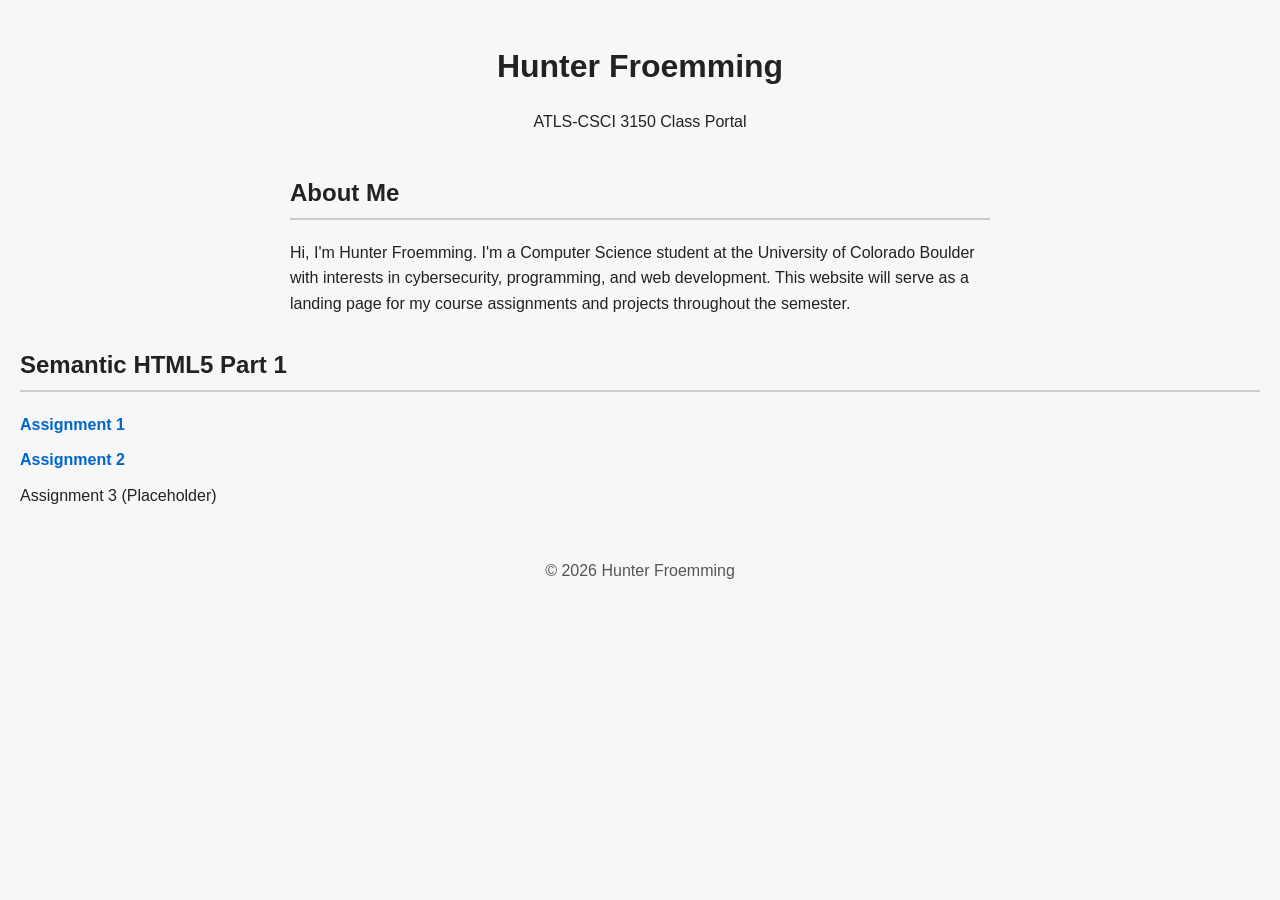
==== commit d8c6a42e: "Update Assignment 2 link in index.html" ====
--- a/index.html
+++ b/index.html
@@ -34,7 +34,7 @@
 
             <ul>
                 <li><a href="wiki.html">Assignment 1</a></li>
-                <li>Assignment 2 (Placeholder)</li>
+                <li><a href="pss.html">Assignment 2</a></li>
                 <li>Assignment 3 (Placeholder)</li>
             </ul>
 
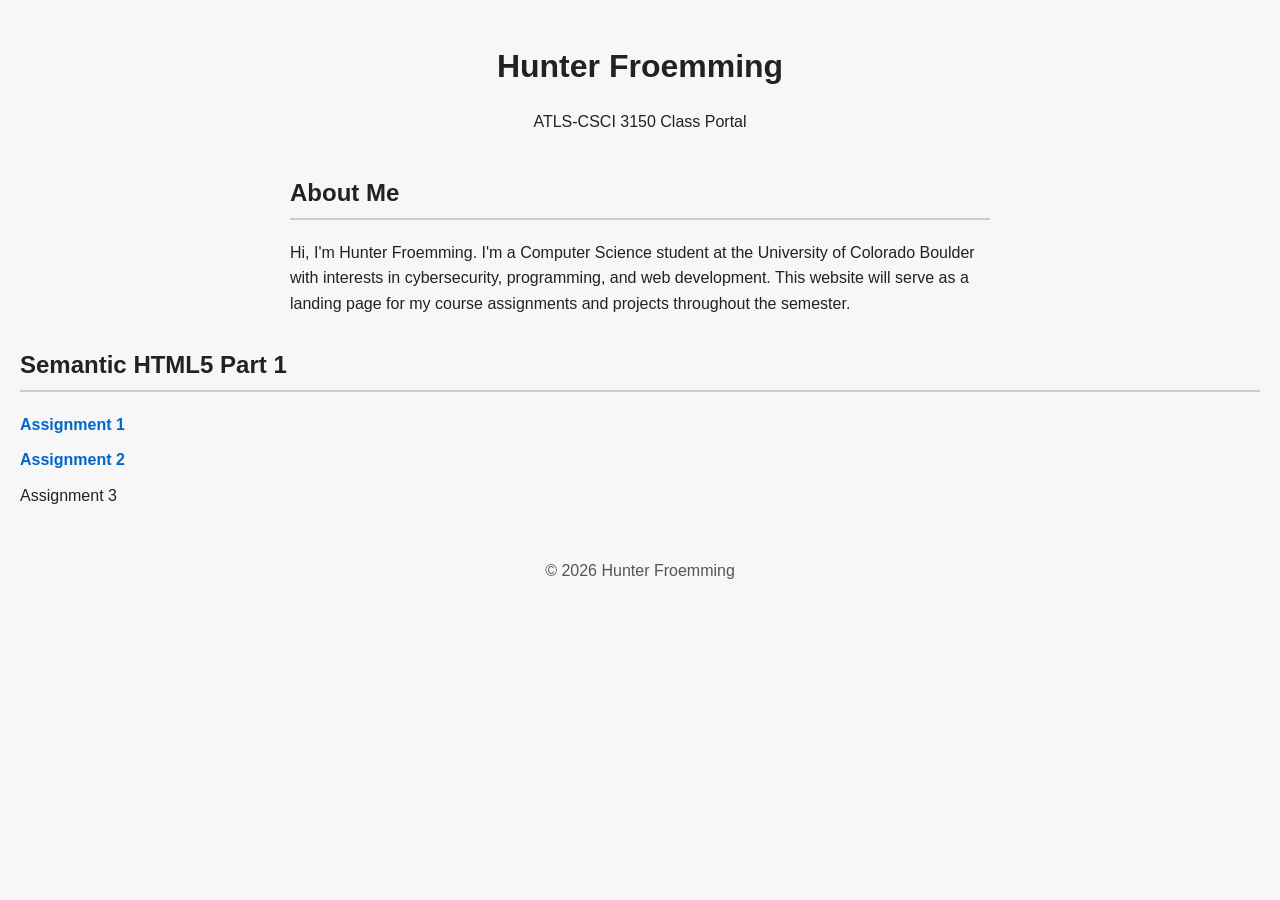
==== commit bf26a849: "Update Assignment 3 link in index.html" ====
--- a/index.html
+++ b/index.html
@@ -35,7 +35,7 @@
             <ul>
                 <li><a href="wiki.html">Assignment 1</a></li>
                 <li><a href="pss.html">Assignment 2</a></li>
-                <li>Assignment 3 (Placeholder)</li>
+                <li><a href="accessible.html"></a>Assignment 3</a></li>
             </ul>
 
         </nav>
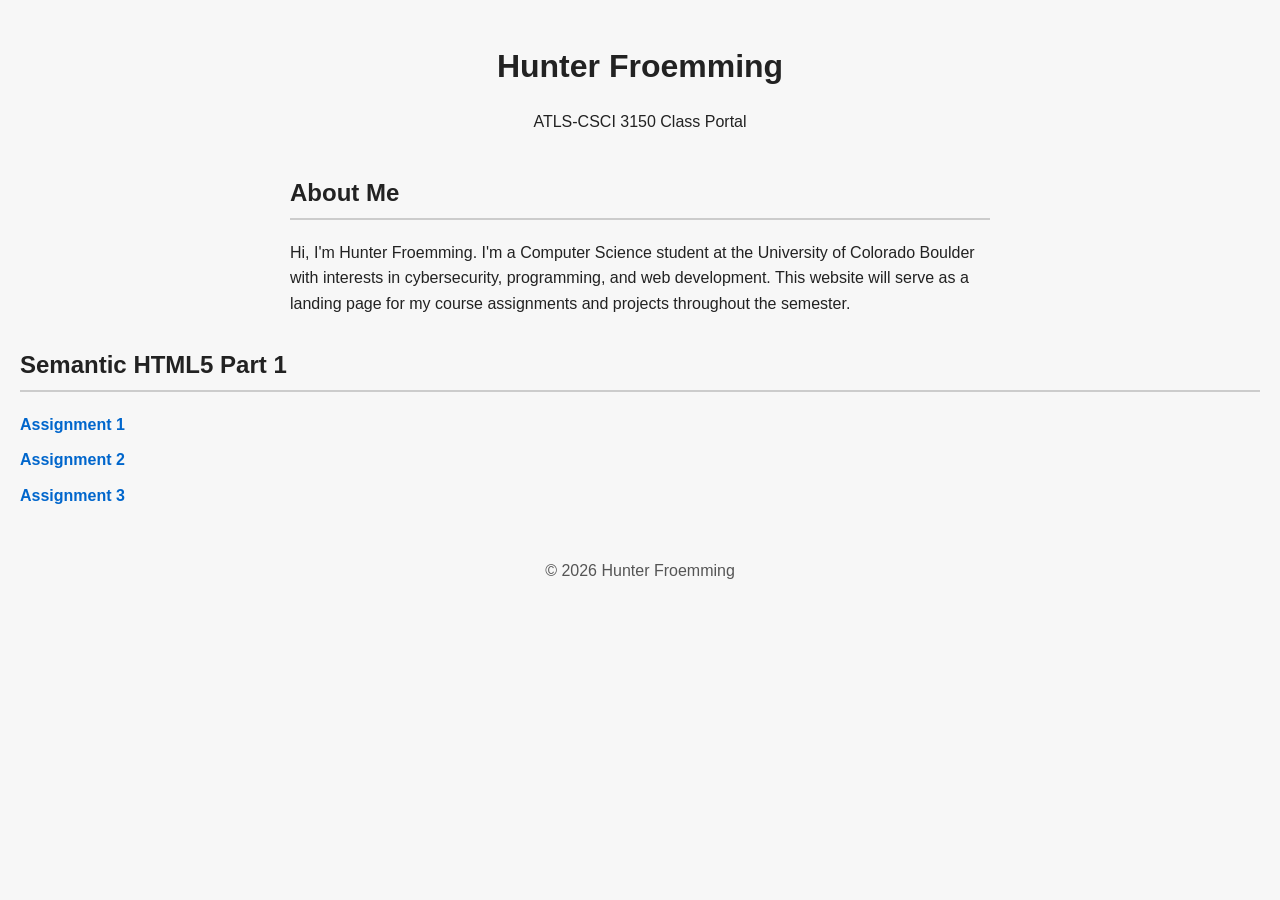
==== commit c75391ff: "Fix link for Assignment 3 in index.html" ====
--- a/index.html
+++ b/index.html
@@ -35,7 +35,7 @@
             <ul>
                 <li><a href="wiki.html">Assignment 1</a></li>
                 <li><a href="pss.html">Assignment 2</a></li>
-                <li><a href="accessible.html"></a>Assignment 3</a></li>
+                <li><a href="accessible.html">Assignment 3</a></li>
             </ul>
 
         </nav>
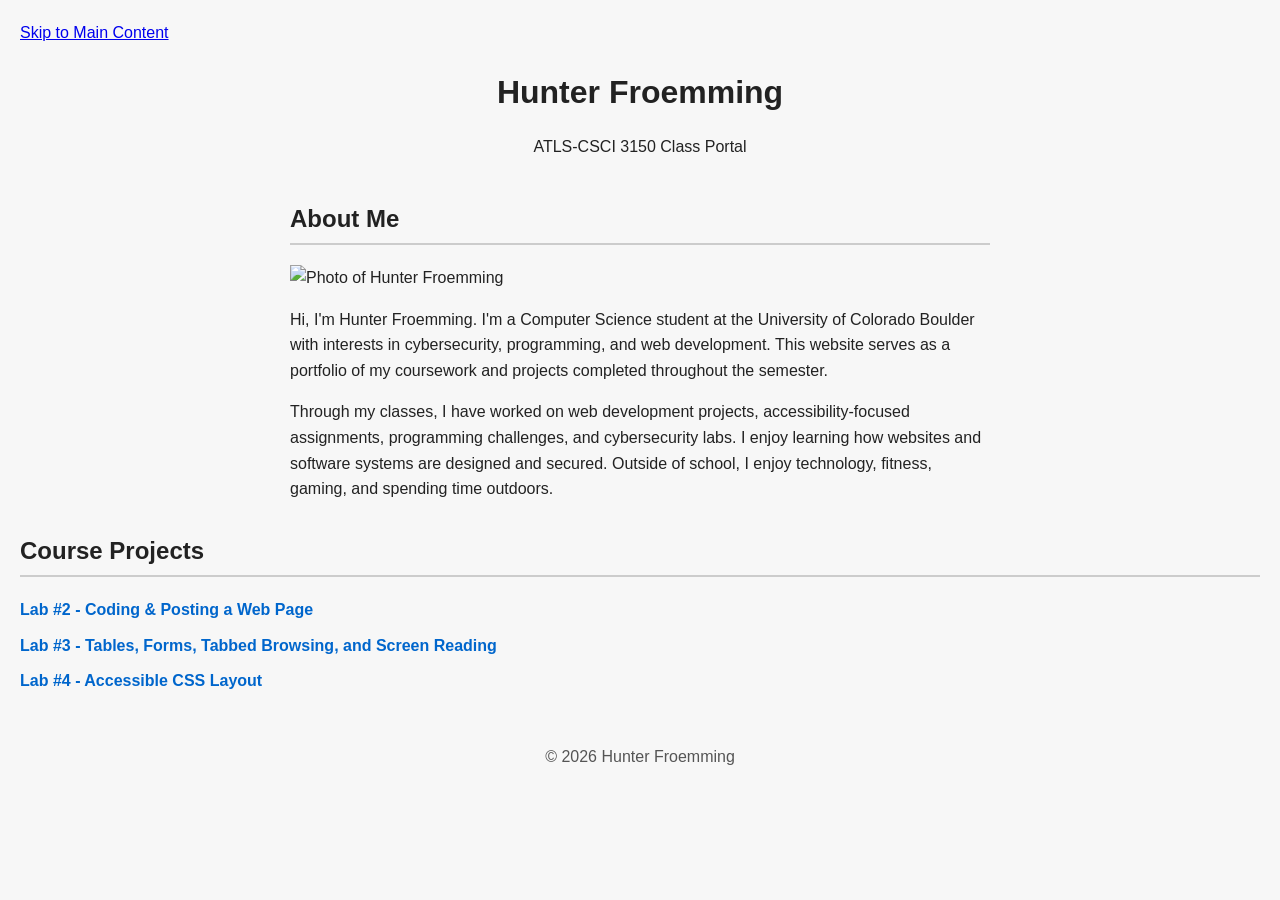
==== commit 4f7af159: "Enhance accessibility and update content in index.html" ====
--- a/index.html
+++ b/index.html
@@ -9,35 +9,64 @@
 
 <body>
 
+    <a href="#main-content" class="skip-link">
+        Skip to Main Content
+    </a>
+
     <header>
         <h1>Hunter Froemming</h1>
         <p>ATLS-CSCI 3150 Class Portal</p>
     </header>
 
-    <main>
+    <main id="main-content">
 
         <section aria-labelledby="about-heading">
             <h2 id="about-heading">About Me</h2>
+
+            <img
+                src="images/hunter.jpg"
+                alt="Photo of Hunter Froemming"
+                width="250">
 
             <p>
                 Hi, I'm Hunter Froemming. I'm a Computer Science student at
                 the University of Colorado Boulder with interests in
                 cybersecurity, programming, and web development. This website
-                will serve as a landing page for my course assignments and
-                projects throughout the semester.
+                serves as a portfolio of my coursework and projects completed
+                throughout the semester.
+            </p>
+
+            <p>
+                Through my classes, I have worked on web development projects,
+                accessibility-focused assignments, programming challenges, and
+                cybersecurity labs. I enjoy learning how websites and software
+                systems are designed and secured. Outside of school, I enjoy
+                technology, fitness, gaming, and spending time outdoors.
             </p>
         </section>
 
-        <nav aria-labelledby="assignments-heading">
-
-            <h2 id="assignments-heading">Semantic HTML5 Part 1</h2>
+        <nav aria-labelledby="projects-heading">
+            <h2 id="projects-heading">Course Projects</h2>
 
             <ul>
-                <li><a href="wiki.html">Assignment 1</a></li>
-                <li><a href="pss.html">Assignment 2</a></li>
-                <li><a href="accessible.html">Assignment 3</a></li>
+                <li>
+                    <a href="wiki.html">
+                        Lab #2 - Coding & Posting a Web Page
+                    </a>
+                </li>
+
+                <li>
+                    <a href="pss.html">
+                        Lab #3 - Tables, Forms, Tabbed Browsing, and Screen Reading
+                    </a>
+                </li>
+
+                <li>
+                    <a href="accessible.html">
+                        Lab #4 - Accessible CSS Layout
+                    </a>
+                </li>
             </ul>
-
         </nav>
 
     </main>
